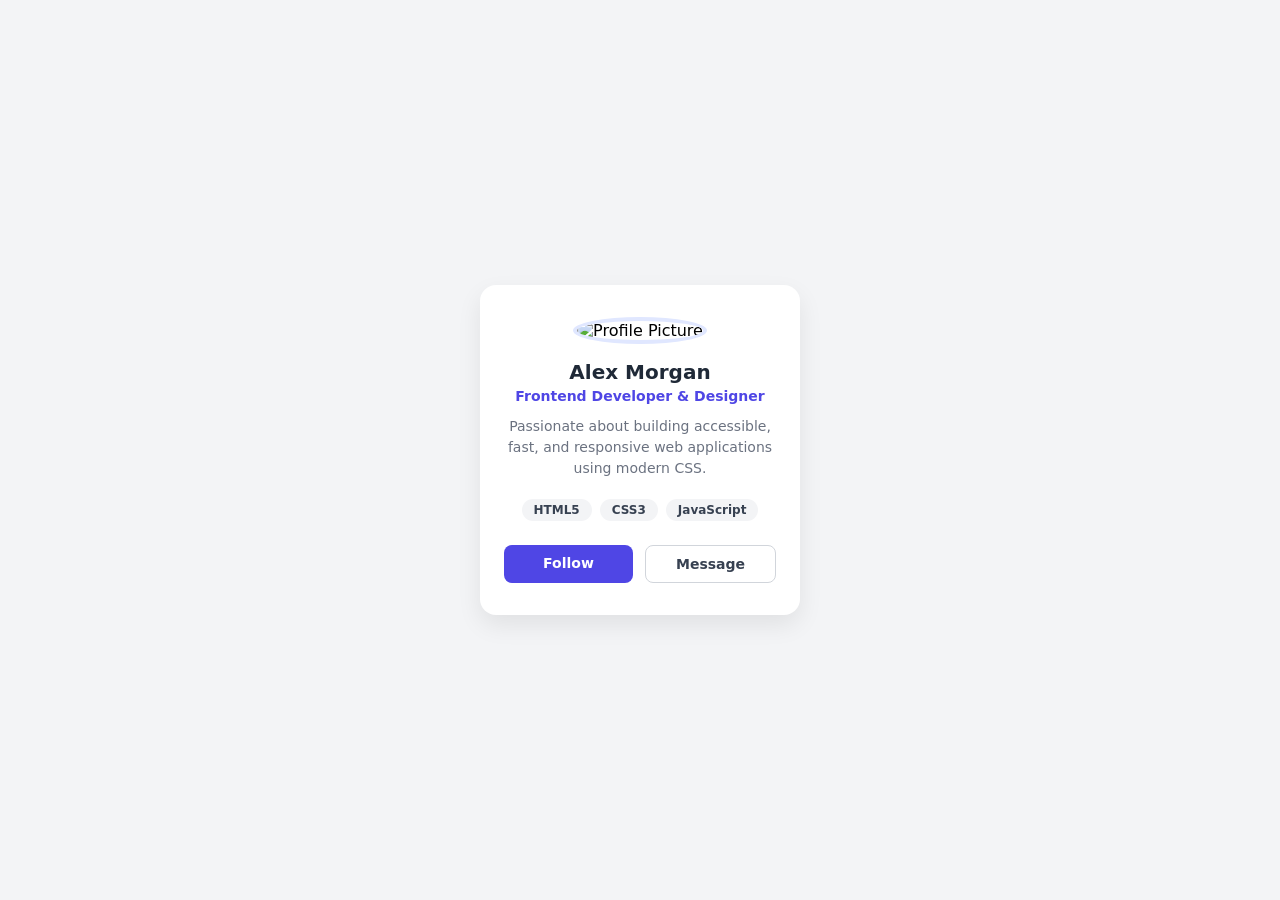
==== Day1/index.html @ ab6a3b10 "Initial Commit" ====
<!DOCTYPE html>
<html lang="en">
<head>
  <meta charset="UTF-8">
  <meta name="viewport" content="width=device-width, initial-scale=1.0">
  <title>Developer Profile Card</title>
  
  <!-- 🔗 THIS IS WHAT LINKS YOUR CSS FILE -->
  <link rel="stylesheet" href="style.css">
</head>
<body>
    <div class="profile-card">
  <img src="https://images.unsplash.com/photo-1534528741775-53994a69daeb?w=150&auto=format&fit=crop&q=80" alt="Profile Picture" class="avatar">
  <h2 class="name">Alex Morgan</h2>
  <p class="title">Frontend Developer & Designer</p>
  <p class="bio">Passionate about building accessible, fast, and responsive web applications using modern CSS.</p>
  
  <div class="skills">
    <span class="badge">HTML5</span>
    <span class="badge">CSS3</span>
    <span class="badge">JavaScript</span>
  </div>

  <div class="actions">
    <a href="#" class="btn btn-primary">Follow</a>
    <a href="#" class="btn btn-secondary">Message</a>
  </div>
</div>
  <!-- Card HTML goes here -->

</body>
</html>
---- Day1/style.css ----
/* 1. Global Reset & Page Alignment */
* {
  box-sizing: border-box;
  margin: 0;
  padding: 0;
}

body {
  font-family: 'Segoe UI', system-ui, sans-serif;
  background-color: #f3f4f6;
  display: flex;
  justify-content: center;
  align-items: center;
  min-height: 100vh;
}

/* 2. Box Model & Card Container */
.profile-card {
  background-color: #ffffff;
  width: 320px;
  padding: 32px 24px;
  border-radius: 16px;
  box-shadow: 0 10px 25px rgba(0, 0, 0, 0.08);
  text-align: center;
}

/* 3. Image Styling */
.avatar {
  width: 96px;
  height: 96px;
  border-radius: 50%;
  object-fit: cover;
  border: 4px solid #e0e7ff;
  margin-bottom: 16px;
}

/* 4. Typography & Spacing */
.name {
  font-size: 1.25rem;
  color: #1f2937;
  margin-bottom: 4px;
}

.title {
  font-size: 0.875rem;
  color: #4f46e5;
  font-weight: 600;
  margin-bottom: 12px;
}

.bio {
  font-size: 0.875rem;
  color: #6b7280;
  line-height: 1.5;
  margin-bottom: 20px;
}

/* 5. Flexbox: Skill Badges */
.skills {
  display: flex;
  justify-content: center;
  gap: 8px;
  flex-wrap: wrap;
  margin-bottom: 24px;
}

.badge {
  background-color: #f3f4f6;
  color: #374151;
  font-size: 0.75rem;
  font-weight: 600;
  padding: 4px 12px;
  border-radius: 20px;
}

/* 6. Flexbox & Interactivity: Buttons */
.actions {
  display: flex;
  gap: 12px;
}

.btn {
  flex: 1;
  text-decoration: none;
  font-size: 0.875rem;
  font-weight: 600;
  padding: 10px 16px;
  border-radius: 8px;
  transition: all 0.2s ease-in-out;
}

.btn-primary {
  background-color: #4f46e5;
  color: #ffffff;
}

.btn-primary:hover {
  background-color: #4338ca;
  transform: translateY(-2px);
}

.btn-secondary {
  background-color: #ffffff;
  color: #374151;
  border: 1px solid #d1d5db;
}

.btn-secondary:hover {
  background-color: #f9fafb;
  border-color: #9ca3af;
  transform: translateY(-2px);
}
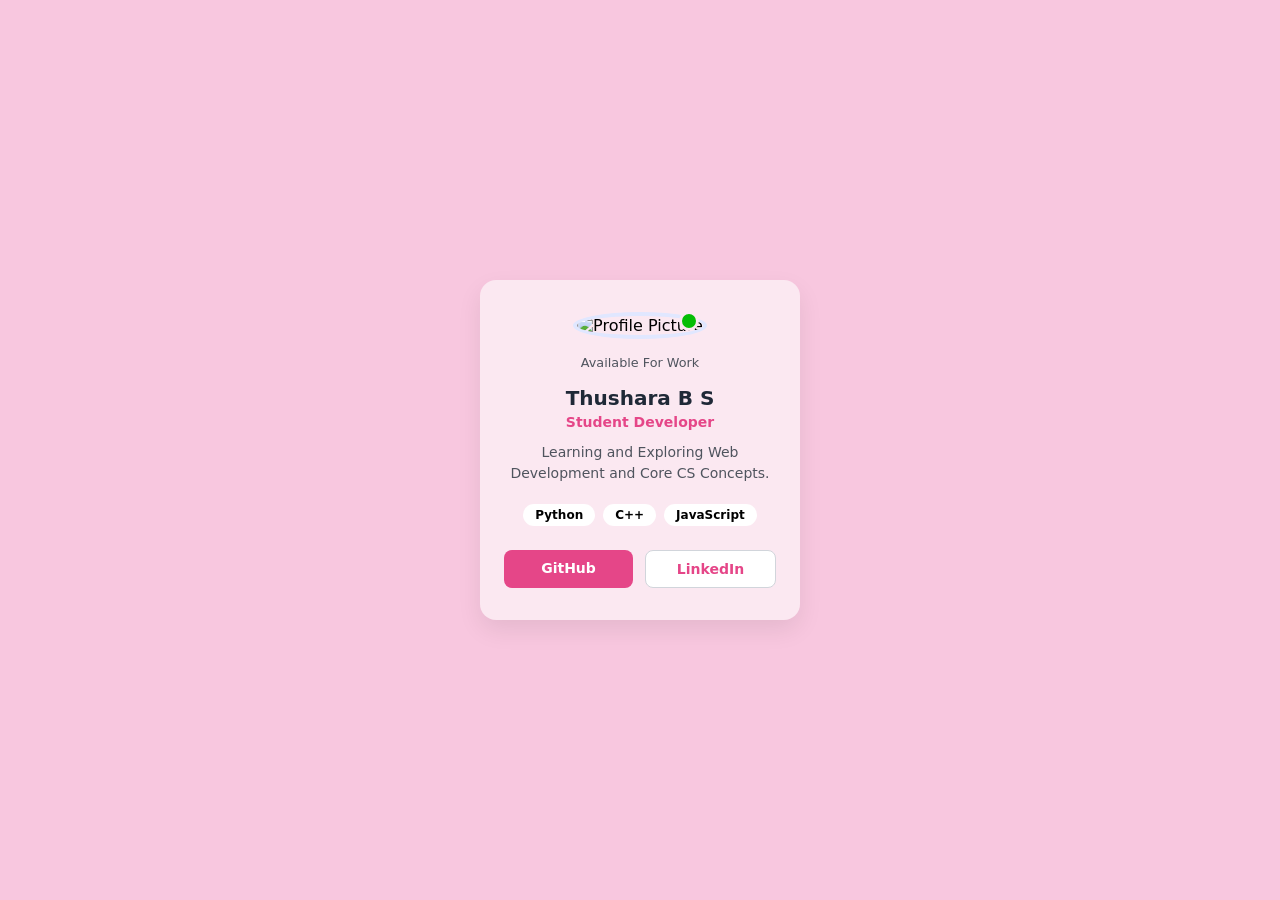
==== commit 41aad751: "Assignment" ====
--- a/Day1/index.html
+++ b/Day1/index.html
@@ -1,32 +1,44 @@
-<!DOCTYPE html>
+<!doctype html>
 <html lang="en">
+
 <head>
-  <meta charset="UTF-8">
-  <meta name="viewport" content="width=device-width, initial-scale=1.0">
+  <meta charset="UTF-8" />
+  <meta name="viewport" content="width=device-width, initial-scale=1.0" />
   <title>Developer Profile Card</title>
-  
-  <!-- 🔗 THIS IS WHAT LINKS YOUR CSS FILE -->
-  <link rel="stylesheet" href="style.css">
+
+  <link rel="stylesheet" href="style.css" />
 </head>
+
 <body>
-    <div class="profile-card">
-  <img src="https://images.unsplash.com/photo-1534528741775-53994a69daeb?w=150&auto=format&fit=crop&q=80" alt="Profile Picture" class="avatar">
-  <h2 class="name">Alex Morgan</h2>
-  <p class="title">Frontend Developer & Designer</p>
-  <p class="bio">Passionate about building accessible, fast, and responsive web applications using modern CSS.</p>
-  
-  <div class="skills">
-    <span class="badge">HTML5</span>
-    <span class="badge">CSS3</span>
-    <span class="badge">JavaScript</span>
+  <div class="profile-card">
+    <div class="profile">
+      <!-- <div class="status"> -->
+      <!-- </div> -->
+      <img
+        src="https://img.magnific.com/premium-vector/vector-image-business-woman-shirt-suit_1213699-3051.jpg?semt=ais_hybrid&w=740&q=80"
+        alt="Profile Picture" class="avatar" />
+      <div class="green-dot"></div>
+    </div>
+    <p class="text">Available For Work</p>
+
+    <h2 class="name">Thushara B S</h2>
+    <p class="title">Student Developer</p>
+    <p class="bio">
+      Learning and Exploring Web Development and Core CS Concepts.
+    </p>
+
+    <div class="skills">
+      <span class="badge">Python</span>
+      <span class="badge">C++</span>
+      <span class="badge">JavaScript</span>
+    </div>
+
+    <div class="actions">
+      <a href="https://github.com/thushara-bajimar" class="btn btn-primary">GitHub</a>
+      <a href="https://www.linkedin.com/in/thushara-b-s/" class="btn btn-secondary">LinkedIn</a>
+    </div>
   </div>
+  <!-- Card HTML goes here -->
+</body>
 
-  <div class="actions">
-    <a href="#" class="btn btn-primary">Follow</a>
-    <a href="#" class="btn btn-secondary">Message</a>
-  </div>
-</div>
-  <!-- Card HTML goes here -->
-
-</body>
 </html>
--- a/Day1/style.css
+++ b/Day1/style.css
@@ -7,7 +7,7 @@
 
 body {
   font-family: 'Segoe UI', system-ui, sans-serif;
-  background-color: #f3f4f6;
+  background-color: #f8c7df;
   display: flex;
   justify-content: center;
   align-items: center;
@@ -16,12 +16,40 @@
 
 /* 2. Box Model & Card Container */
 .profile-card {
-  background-color: #ffffff;
+  background-color: #fbe8f1;
   width: 320px;
   padding: 32px 24px;
   border-radius: 16px;
   box-shadow: 0 10px 25px rgba(0, 0, 0, 0.08);
   text-align: center;
+  transition: all 0.2s ease-in-out;
+}
+
+.profile-card:hover{
+  transform: translateY(-4px);
+  box-shadow: 0 1rem 2rem rgba(232, 36, 118, 0.55);
+}
+
+.profile{
+  position: relative;
+  display: inline-block;
+}
+
+.green-dot{
+  border-radius: 50%;
+  background-color: rgb(5, 189, 5);
+  height: 20px;
+  width: 20px;
+  border: 3px solid #fbe8f1;
+  position: absolute;
+  right: 0.5rem;
+  bottom: 1.5rem;
+}
+
+.text{
+  font-size: 0.8rem;
+  margin-bottom: 1rem;
+  color: #4f545e;
 }
 
 /* 3. Image Styling */
@@ -43,14 +71,14 @@
 
 .title {
   font-size: 0.875rem;
-  color: #4f46e5;
+  color: #e54688;
   font-weight: 600;
   margin-bottom: 12px;
 }
 
 .bio {
   font-size: 0.875rem;
-  color: #6b7280;
+  color: #4f545e;
   line-height: 1.5;
   margin-bottom: 20px;
 }
@@ -65,12 +93,17 @@
 }
 
 .badge {
-  background-color: #f3f4f6;
-  color: #374151;
+  background-color: #fff;
+  color: #000;
   font-size: 0.75rem;
   font-weight: 600;
   padding: 4px 12px;
   border-radius: 20px;
+}
+
+.badge:hover{
+  background-color: #ecbdd19c;
+  transform: translateY(-2px);
 }
 
 /* 6. Flexbox & Interactivity: Buttons */
@@ -90,23 +123,23 @@
 }
 
 .btn-primary {
-  background-color: #4f46e5;
+  background-color: #e54688;
   color: #ffffff;
 }
 
 .btn-primary:hover {
-  background-color: #4338ca;
+  background-color: #e82476;
   transform: translateY(-2px);
 }
 
 .btn-secondary {
   background-color: #ffffff;
-  color: #374151;
+  color: #e54688;
   border: 1px solid #d1d5db;
 }
 
 .btn-secondary:hover {
-  background-color: #f9fafb;
+  background-color: #ecbdd19c;
   border-color: #9ca3af;
   transform: translateY(-2px);
 }
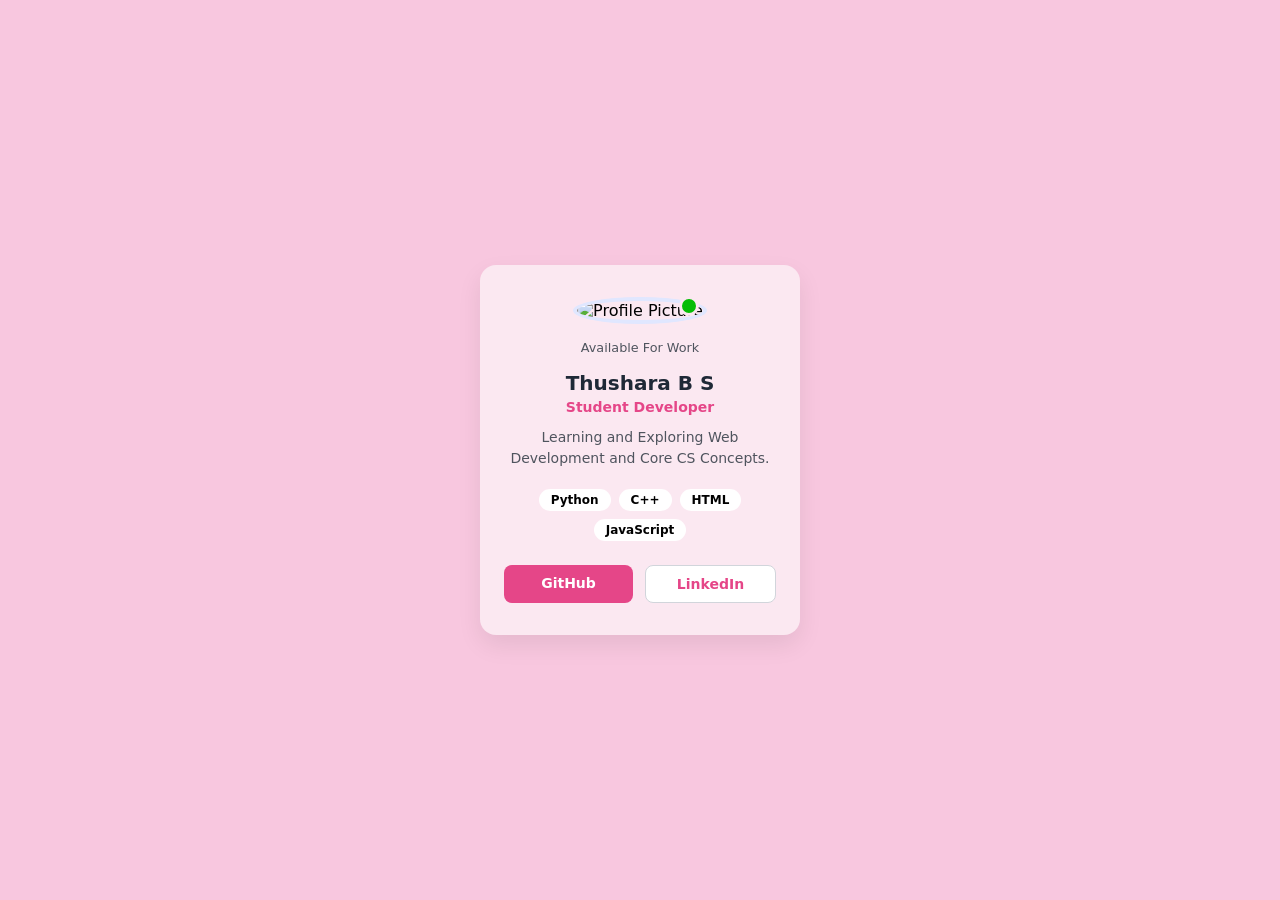
==== commit 9a569e07: "Update" ====
--- a/Day1/index.html
+++ b/Day1/index.html
@@ -30,6 +30,7 @@
     <div class="skills">
       <span class="badge">Python</span>
       <span class="badge">C++</span>
+      <span class="badge">HTML</span>
       <span class="badge">JavaScript</span>
     </div>
 
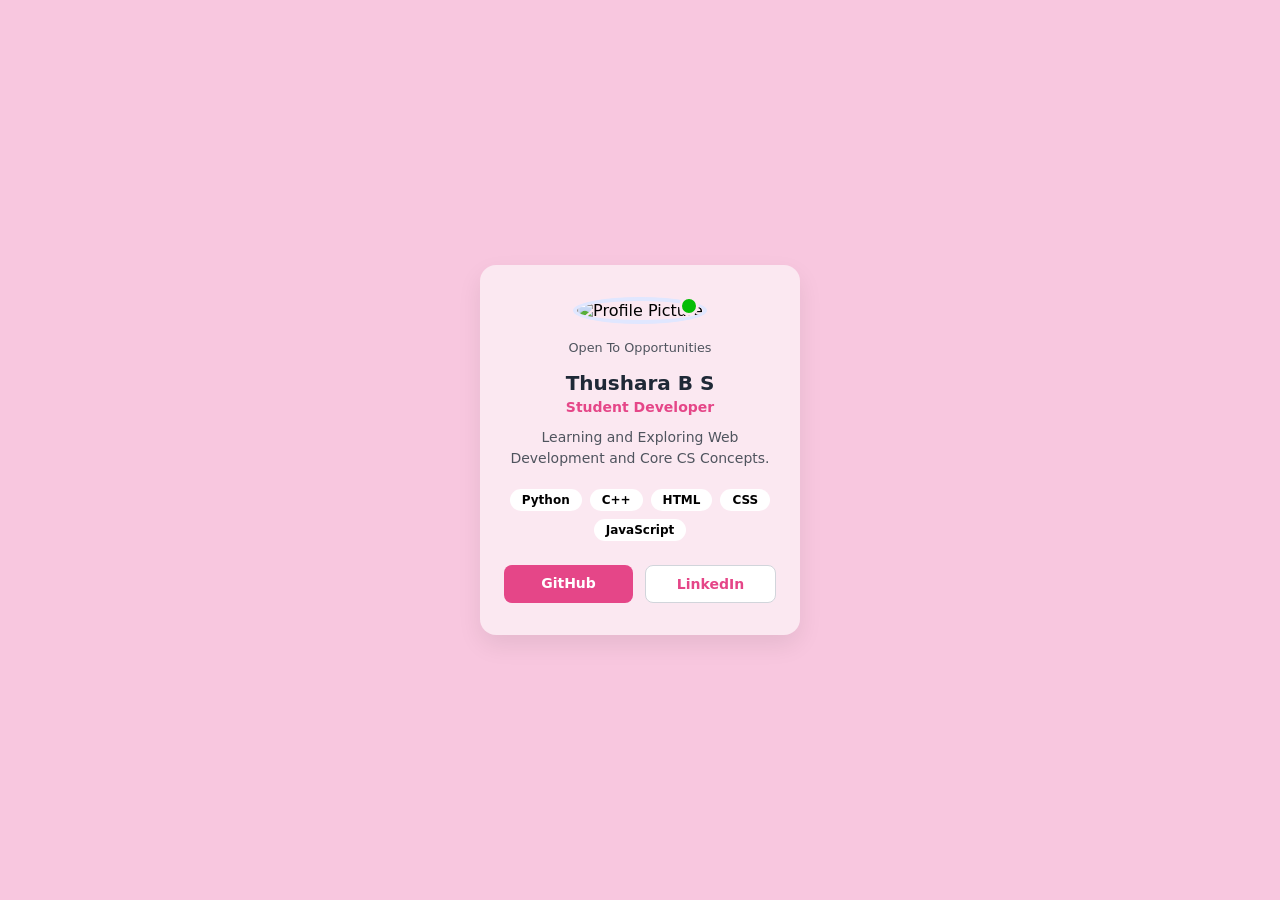
==== commit b5841f50: "Update" ====
--- a/Day1/index.html
+++ b/Day1/index.html
@@ -19,7 +19,7 @@
         alt="Profile Picture" class="avatar" />
       <div class="green-dot"></div>
     </div>
-    <p class="text">Available For Work</p>
+    <p class="text">Open To Opportunities</p>
 
     <h2 class="name">Thushara B S</h2>
     <p class="title">Student Developer</p>
@@ -31,6 +31,7 @@
       <span class="badge">Python</span>
       <span class="badge">C++</span>
       <span class="badge">HTML</span>
+      <span class="badge">CSS</span>
       <span class="badge">JavaScript</span>
     </div>
 
--- a/Day1/style.css
+++ b/Day1/style.css
@@ -99,6 +99,7 @@
   font-weight: 600;
   padding: 4px 12px;
   border-radius: 20px;
+  transition: all 0.2s ease-in-out;
 }
 
 .badge:hover{
